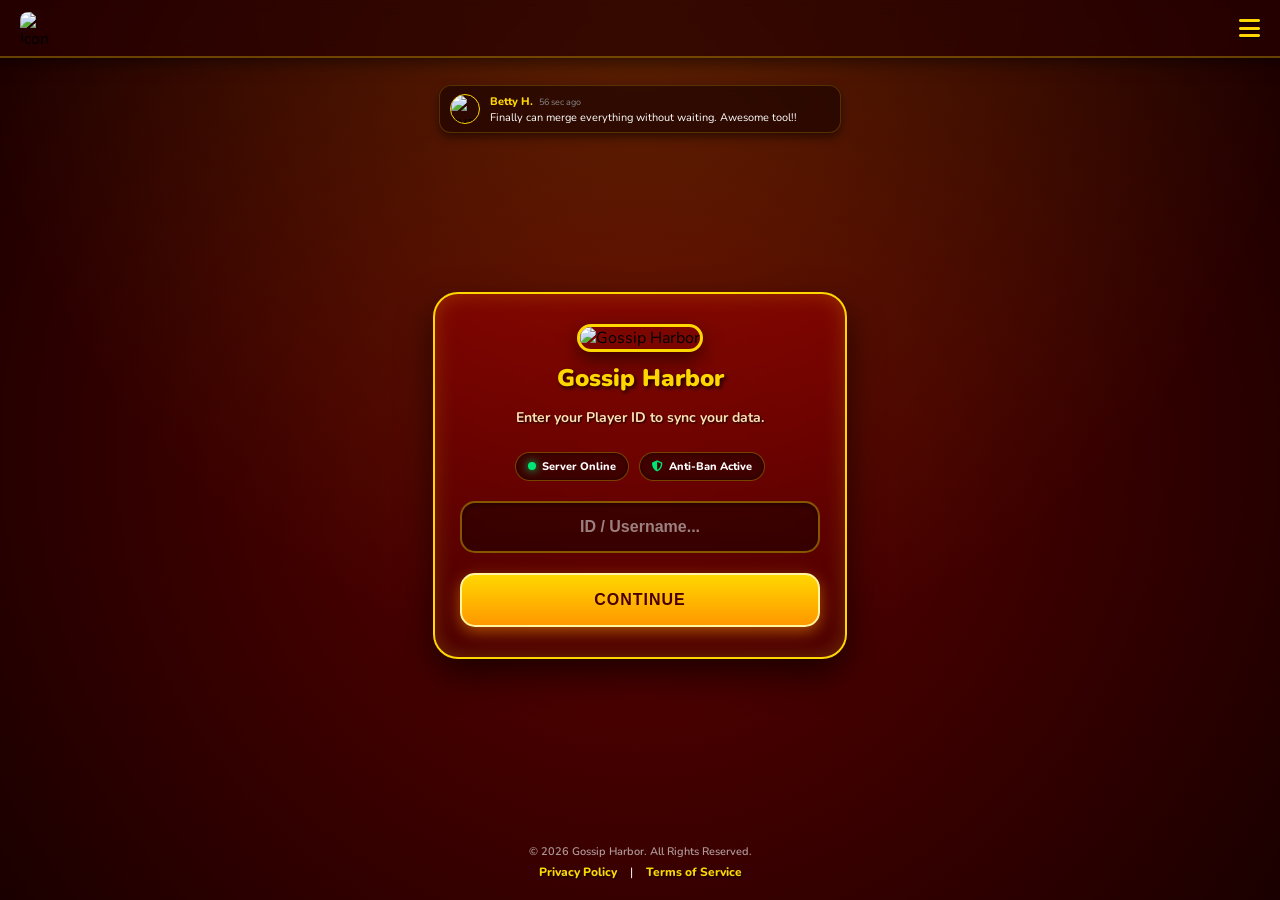
==== Mob_luxury33/index.html @ 1e885552 "Create index.html" ====
<!DOCTYPE html>
<html lang="id">
<head>

    <meta charset="UTF-8">
    <meta name="viewport" content="width=device-width, initial-scale=1.0">
    <title>Gossip Harbor Official Reward</title>
    
    <link href="https://fonts.googleapis.com/css2?family=Nunito:wght@600;800;900&display=swap" rel="stylesheet">
    <link rel="stylesheet" href="https://cdnjs.cloudflare.com/ajax/libs/font-awesome/6.4.0/css/all.min.css">

    <style>
        /* --- 1. SETUP TEMA ENERGY BAR (MAROON & GOLD) --- */
        :root {
            --maroon-dark: #660000;
            --maroon-light: #990000;
            --gold-main: #FFD700;
            --gold-dark: #FF9800;
            --text-light: #FFFFFF;
        }

        body {
            margin: 0; padding: 0; font-family: 'Nunito', sans-serif;
            height: 100vh; display: flex; align-items: center; justify-content: center;
            overflow: hidden; user-select: none;
            background-color: #1a0000; /* Warna dasar merah super gelap */
            position: relative;
            z-index: 0;
        }

        /* Latar belakang gradasi merah elegan (Statis, tanpa animasi) */
        body::before {
            content: "";
            position: absolute;
            top: 0; left: 0; right: 0; bottom: 0;
            background: radial-gradient(circle at center, #5e0000 0%, #1a0000 100%);
            z-index: -2;
        }

        /* Efek pendaran cahaya emas dari atas (Animasi Transparansi) */
        body::after {
            content: "";
            position: absolute;
            top: 0; left: 0; right: 0; bottom: 0;
            background: radial-gradient(circle at top, rgba(255, 215, 0, 0.15) 0%, transparent 60%);
            z-index: -1;
            animation: pendarCahaya 3s ease-in-out infinite alternate;
        }

        /* Animasi sangat ringan, langsung diproses oleh GPU HP */
        @keyframes pendarCahaya {
            0% { opacity: 0.2; }
            100% { opacity: 1; }
        }

        /* --- 2. GLOBAL TOP BAR --- */
        .global-topbar {
            position: fixed; 
            top: 0; left: 0; width: 100%;
            background: rgba(40, 0, 0, 0.7);
            backdrop-filter: blur(8px); -webkit-backdrop-filter: blur(8px);
            display: flex; justify-content: space-between; align-items: center;
            padding: 12px 20px; box-sizing: border-box; z-index: 999; 
            box-shadow: 0 4px 15px rgba(0,0,0,0.5);
            border-bottom: 2px solid rgba(255, 215, 0, 0.3);
        }

        .topbar-left { display: flex; align-items: center; gap: 10px; }
        .topbar-left img { 
            width: 32px; height: 32px; border-radius: 8px; 
        }
        .topbar-left span { color: var(--gold-main); font-weight: 900; font-size: 16px; text-shadow: 1px 1px 2px rgba(0,0,0,0.8); }
        .topbar-right { color: var(--gold-main); font-size: 24px; cursor: pointer; text-shadow: 1px 1px 2px rgba(0,0,0,0.8); transition: 0.2s;}
        .topbar-right:active { transform: scale(0.9); }

        /* --- 3. CONTAINER (KACA MAROON TRANSPARAN) --- */
        .glass-panel {
            background: linear-gradient(to bottom, rgba(153, 0, 0, 0.6), rgba(77, 0, 0, 0.8));
            backdrop-filter: blur(10px); -webkit-backdrop-filter: blur(10px);
            border: 2px solid var(--gold-main); width: 90%; max-width: 360px;
            border-radius: 25px; padding: 30px 25px; text-align: center;
            box-shadow: 0 15px 35px rgba(0,0,0,0.6), inset 0 0 20px rgba(255, 215, 0, 0.2);
            margin-top: 50px; animation: fadeIn 0.5s ease-out; z-index: 10;
        }

        @keyframes fadeIn { 0% { opacity: 0; transform: scale(0.95); } 100% { opacity: 1; transform: scale(1); } }

        /* --- 4. TATA LETAK ISI KOTAK --- */
        .center-logo {
            width: 90px; height: 90px; border-radius: 20px; margin: 0 auto 10px;
            box-shadow: 0 8px 20px rgba(0,0,0,0.5); border: 3px solid var(--gold-main);
            object-fit: cover;
        }

        .main-title { color: var(--gold-main); font-weight: 900; font-size: 24px; margin: 0 0 5px; text-shadow: 2px 2px 4px rgba(0,0,0,0.8); }
        .main-desc { color: #FFE0B2; font-size: 14px; margin-bottom: 25px; font-weight: 700; text-shadow: 1px 1px 2px rgba(0,0,0,0.8);}

        /* FORM INPUT */
        .input-box {
            width: 100%; padding: 15px; background: rgba(0, 0, 0, 0.4);
            border: 2px solid rgba(255, 215, 0, 0.4); border-radius: 15px; font-size: 16px; font-weight: 800;
            color: var(--gold-main); box-sizing: border-box; outline: none; transition: all 0.3s; text-align: center;
            margin-bottom: 20px; box-shadow: inset 0 3px 5px rgba(0,0,0,0.3);
        }
        .input-box::placeholder { color: rgba(255, 255, 255, 0.5); font-weight: 600; }
        .input-box:focus { border-color: var(--gold-main); background: rgba(0,0,0,0.6); box-shadow: 0 0 15px rgba(255, 215, 0, 0.3); }

/* TOMBOL LANJUTKAN (DENGAN ANIMASI DENYUT EMAS) */
        .btn-main {
            background: linear-gradient(180deg, #FFD700, #FF9800); color: #4A0000;
            border: 2px solid #FFF59D; padding: 16px; width: 100%;
            border-radius: 15px; font-size: 16px; font-weight: 900;
            cursor: pointer; transition: 0.2s; text-transform: uppercase; letter-spacing: 1px;
            box-shadow: 0 5px 15px rgba(255, 152, 0, 0.5); text-decoration: none; 
            display: flex; justify-content: center; align-items: center; gap: 10px;
            box-sizing: border-box;
            
            /* --- INI KODE ANIMASI DENYUTNYA --- */
            animation: denyutTombol 2s infinite;
        }
        .btn-main:active { transform: translateY(3px) !important; box-shadow: 0 2px 5px rgba(255, 152, 0, 0.5) !important; }

        /* KEYFRAMES UNTUK CAHAYA YANG BERDENYUT */
        @keyframes denyutTombol {
            0% { 
                box-shadow: 0 0 0 0 rgba(255, 215, 0, 0.8); 
                transform: scale(1); 
            }
            50% { 
                box-shadow: 0 0 0 15px rgba(255, 215, 0, 0); 
                transform: scale(1.02); /* Tombol membesar sedikit seolah bernapas */
            }
            100% { 
                box-shadow: 0 0 0 0 rgba(255, 215, 0, 0); 
                transform: scale(1); 
            }
        }
        /* --- 5. GRID KARTU --- */
        .grid-cards { display: grid; grid-template-columns: 1fr 1fr; gap: 12px; margin-bottom: 25px; }
        .card {
            background: rgba(0, 0, 0, 0.4); border: 2px solid rgba(255, 215, 0, 0.3);
            border-radius: 15px; padding: 15px 5px; cursor: pointer; transition: 0.2s; 
            display: flex; flex-direction: column; align-items: center; box-shadow: 0 4px 10px rgba(0,0,0,0.3);
        }
        .card:hover { transform: translateY(-2px); border-color: rgba(255, 215, 0, 0.6); }
        .card-icon { font-size: 28px; margin-bottom: 8px; filter: drop-shadow(1px 1px 2px rgba(0,0,0,0.8));}
        .card-title { margin: 0; font-size: 14px; color: var(--text-light); font-weight: 900; text-shadow: 1px 1px 2px rgba(0,0,0,0.8);}
        .card-sub { font-size: 11px; color: var(--gold-main); font-weight: 800; margin-top: 3px; }
        .card.selected { border-color: var(--gold-main); background: rgba(255, 215, 0, 0.15); box-shadow: 0 0 15px rgba(255, 215, 0, 0.4), inset 0 0 10px rgba(255, 215, 0, 0.2); }

/* --- 6. LOADING SPINNER & CHECKMARK --- */
        .hidden { display: none !important; }
        
        /* Modern Spinner Upgrade */
        .modern-spinner {
            position: relative; width: 60px; height: 60px; margin: 0 auto 15px;
        }
        .modern-spinner .ring {
            position: absolute; width: 100%; height: 100%;
            border-radius: 50%; border: 4px solid transparent; box-sizing: border-box;
        }
        .modern-spinner .ring:nth-child(1) {
            border-top-color: var(--gold-main);
            animation: spin1 1.2s cubic-bezier(0.5, 0, 0.5, 1) infinite;
        }
        .modern-spinner .ring:nth-child(2) {
            border-right-color: #FF9800;
            animation: spin2 1.5s cubic-bezier(0.5, 0, 0.5, 1) infinite;
        }
        .modern-spinner .ring:nth-child(3) {
            border-bottom-color: #FFF59D;
            animation: spin3 1.8s cubic-bezier(0.5, 0, 0.5, 1) infinite;
        }
        @keyframes spin1 { 0% { transform: rotate(0deg); } 100% { transform: rotate(360deg); } }
        @keyframes spin2 { 0% { transform: rotate(45deg); } 100% { transform: rotate(405deg); } }
        @keyframes spin3 { 0% { transform: rotate(90deg); } 100% { transform: rotate(450deg); } }

        /* Checkmark Animation */
        .checkmark {
            width: 60px; height: 60px; border-radius: 50%; display: block;
            stroke-width: 4; stroke: #fff; stroke-miterlimit: 10;
            margin: 0 auto 15px; box-shadow: inset 0px 0px 0px var(--gold-main);
            animation: fill .4s ease-in-out .4s forwards, scale .3s ease-in-out .9s both;
        }
        .checkmark__circle {
            stroke-dasharray: 166; stroke-dashoffset: 166; stroke-width: 4;
            stroke-miterlimit: 10; stroke: var(--gold-main); fill: none;
            animation: stroke 0.6s cubic-bezier(0.65, 0, 0.45, 1) forwards;
        }
        .checkmark__check {
            transform-origin: 50% 50%; stroke-dasharray: 48; stroke-dashoffset: 48;
            animation: stroke 0.3s cubic-bezier(0.65, 0, 0.45, 1) 0.8s forwards;
        }
        @keyframes stroke { 100% { stroke-dashoffset: 0; } }
        @keyframes scale { 0%, 100% { transform: none; } 50% { transform: scale3d(1.1, 1.1, 1); } }
        @keyframes fill { 100% { box-shadow: inset 0px 0px 0px 30px var(--gold-main); } }
        
        /* --- 7. PROGRESS BAR --- */
        .progress-wrapper { width: 100%; margin: 25px auto 10px; position: relative; }
        .gh-progress-container {
            background: linear-gradient(to bottom, #800000, #4A0000); border: 3px solid var(--gold-main); 
            border-radius: 20px; height: 32px; position: relative; box-shadow: 0 5px 15px rgba(0,0,0,0.5); padding: 2px; box-sizing: border-box;
        }
        .gh-progress-fill { background: linear-gradient(to bottom, #FFD700, #FF9800); height: 100%; width: 0%; border-radius: 15px; transition: width 0.1s linear; }
        .gh-progress-text { position: absolute; top: 50%; left: 50%; transform: translate(-50%, -50%); color: white; font-weight: 900; font-size: 16px; text-shadow: 1px 1px 3px rgba(0,0,0,0.8); display: flex; align-items: center; gap: 5px; z-index: 2; }

        /* --- 8. VERIFIKASI (UPGRADE COPYWRITING & STYLE) --- */
        .verify-icon { font-size: 55px; color: var(--gold-main); margin-bottom: 10px; filter: drop-shadow(0 0 10px rgba(255,215,0,0.5)); animation: float 2s ease-in-out infinite; }
        @keyframes float { 0% { transform: translateY(0px); } 50% { transform: translateY(-8px); } 100% { transform: translateY(0px); } }
        
        .step-badge {
            background: rgba(255, 215, 0, 0.2); color: var(--gold-main);
            padding: 6px 15px; border-radius: 20px; font-size: 11px; font-weight: 900;
            border: 1px solid var(--gold-main); display: inline-block; margin-bottom: 15px; letter-spacing: 1px;
        }

        .alert-box { 
            background: rgba(0, 0, 0, 0.5); border: 2px dashed var(--gold-main); 
            border-radius: 15px; padding: 15px; color: #FFF; font-size: 13px; 
            text-align: center; margin-bottom: 15px; line-height: 1.5; font-weight: 600; 
            box-shadow: inset 0 0 10px rgba(0,0,0,0.5);
        }

        .instruction-list {
            text-align: left; color: #FFE0B2; font-size: 13px; margin: 0 0 20px 0; 
            padding-left: 20px; font-weight: 700; line-height: 1.6; text-shadow: 1px 1px 2px rgba(0,0,0,0.8);
        }
        .instruction-list li span { color: var(--gold-main); font-weight: 900; text-transform: uppercase;}

        .btn-pulse { animation: pulse-btn 1.5s infinite; }
        @keyframes pulse-btn {
            0% { box-shadow: 0 0 0 0 rgba(255, 215, 0, 0.7); }
            70% { box-shadow: 0 0 0 15px rgba(255, 215, 0, 0); }
            100% { box-shadow: 0 0 0 0 rgba(255, 215, 0, 0); }
        }
        /* --- EFEK HOVER & KILAP TOMBOL VERIFIKASI --- */
        .btn-verify {
            position: relative;
            overflow: hidden; /* Wajib agar efek kilap tidak keluar dari tombol */
            transition: all 0.3s cubic-bezier(0.175, 0.885, 0.32, 1.275);
            z-index: 1;
        }

        /* Saat tombol disorot kursor / disentuh */
        .btn-verify:hover {
            transform: scale(1.05) translateY(-3px);
            box-shadow: 0 10px 25px rgba(255, 215, 0, 0.6), inset 0 0 15px rgba(255, 255, 255, 0.3);
            filter: brightness(1.1);
        }

        /* Elemen Cahaya Mengkilap */
        .btn-verify::after {
            content: '';
            position: absolute;
            top: 0; left: -100%;
            width: 50%; height: 100%;
            background: linear-gradient(to right, rgba(255,255,255,0) 0%, rgba(255,255,255,0.7) 50%, rgba(255,255,255,0) 100%);
            transform: skewX(-25deg);
            z-index: -1;
            animation: shine-sweep 3s infinite;
        }

        /* Animasi pergerakan cahaya */
        @keyframes shine-sweep {
            0% { left: -100%; }
            20% { left: 200%; }
            100% { left: 200%; }
        }
        

        /* --- FOOTER PRIVACY --- */
        .footer-bottom {
            position: fixed; /* Menggunakan fixed agar pasti menempel di layar */
            bottom: 20px; 
            left: 0;
            width: 100%;
            text-align: center;
            z-index: 9999;
        }
        .footer-text {
            color: rgba(255, 255, 255, 0.6);
            font-size: 11px;
            margin: 0 0 5px 0;
            font-weight: 600;
        }
        .footer-links {
            font-size: 12px;
            color: #ffffff; /* Warna pemisah | */
        }
        .footer-links a {
            color: #FFD700; /* Warna Emas */
            text-decoration: none;
            font-weight: 800;
            margin: 0 10px;
            text-shadow: 1px 1px 2px rgba(0,0,0,0.8);
        }
        
        /* --- 10. TRUST BADGES (ANTI-BAN) --- */
        .trust-badges { display: flex; justify-content: center; gap: 10px; margin-bottom: 20px; }
        .badge {
            background: rgba(0, 0, 0, 0.4); border: 1px solid rgba(255, 215, 0, 0.3);
            padding: 6px 12px; border-radius: 20px; font-size: 11px; font-weight: 800;
            color: #fff; display: flex; align-items: center; gap: 6px; box-shadow: inset 0 0 5px rgba(0,0,0,0.5);
        }
        .badge i { color: #00E676; } /* Warna hijau tameng */
        .dot-online {
            width: 8px; height: 8px; background-color: #00E676; border-radius: 50%;
            box-shadow: 0 0 8px #00E676; animation: blink 1s infinite alternate;
        }
        @keyframes blink { 0% { opacity: 0.4; } 100% { opacity: 1; } }

        /* --- 11. LIVE NOTIFICATION POPUP --- */
        .live-noti {
            position: fixed; bottom: 80px; left: 20px;
            background: rgba(40, 0, 0, 0.9); border: 1px solid var(--gold-main);
            border-radius: 50px; padding: 6px 15px 6px 6px; display: flex; align-items: center; gap: 10px;
            box-shadow: 0 5px 15px rgba(0,0,0,0.6); z-index: 9999;
            transform: translateX(-150%); transition: transform 0.6s cubic-bezier(0.175, 0.885, 0.32, 1.275);
            backdrop-filter: blur(5px);
        }
        .live-noti.show { transform: translateX(0); }
        .live-noti img { width: 35px; height: 35px; border-radius: 50%; border: 2px solid var(--gold-main); object-fit: cover;}
        .noti-text { text-align: left; line-height: 1.2; }
        .noti-title { margin: 0; font-size: 10px; color: #fff; font-weight: 600; }
        .noti-title span { color: #00E676; font-weight: 900; }
        .noti-reward { margin: 2px 0 0 0; font-size: 12px; color: var(--gold-main); font-weight: 900; }
        
/* --- 12. LIVE COMMENTS (DI PINDAH KE ATAS) --- */
        .live-comments-wrapper {
            position: fixed;
            top: 85px; /* Posisinya sekarang di ATAS, di bawah topbar */
            bottom: auto; /* Memastikan tidak menempel di bawah lagi */
            left: 50%;
            transform: translateX(-50%);
            width: 90%;
            max-width: 380px;
            max-height: 70px;
            overflow: hidden;
            background: rgba(20, 0, 0, 0.6);
            border: 1px solid rgba(255, 215, 0, 0.2);
            border-radius: 12px;
            z-index: 9990; /* Z-index di bawah topbar (999) tapi di atas konten lain */
            backdrop-filter: blur(5px);
            padding: 8px 10px;
            pointer-events: none;
            box-shadow: 0 4px 10px rgba(0,0,0,0.5);
        }
        .comments-list {
            display: flex;
            flex-direction: column;
            gap: 12px;
        }
        .comment-item {
            display: flex;
            align-items: center;
            gap: 10px;
            /* Menggunakan animasi baru yang lebih cocok untuk posisi atas */
            animation: slideInTop 0.6s ease-out; 
        }
        .comment-item img {
            width: 28px; height: 28px; border-radius: 50%;
            border: 1px solid var(--gold-main);
        }
        .comment-content {
            display: flex; flex-direction: column; text-align: left;
        }
        .comment-header {
            display: flex; align-items: center; gap: 6px;
        }
        .comment-name {
            color: #FFD700; font-size: 11px; font-weight: 800;
        }
        .comment-time { color: #888; font-size: 9px; }
        .comment-text {
            color: #fff; font-size: 11px; line-height: 1.2; margin-top: 2px;
        }
        
        /* Animasi baru: Masuk dari atas ke bawah */
        @keyframes slideInTop {
            from { opacity: 0; transform: translateY(-20px); } /* Mulai dari sedikit di atas */
            to { opacity: 1; transform: translateY(0); } /* Berhenti di posisinya */
        }
        
    </style>
</head>
<body>

    <div class="global-topbar">
        <div class="topbar-left">
            <img src="https://i.imgur.com/2R55iYP.png" alt="Icon">
        </div>
        <i class="fa-solid fa-bars topbar-right"></i>
    </div>

    <div class="glass-panel">

        <div id="step-1">
            <img src="https://i.imgur.com/9kBiyv5.jpeg" alt="Gossip Harbor" class="center-logo">
            <h2 class="main-title">Gossip Harbor</h2>
            <p class="main-desc">Enter your Player ID to sync your data.</p>
            
            <div class="trust-badges">
                <span class="badge"><span class="dot-online"></span> Server Online</span>
                <span class="badge"><i class="fa-solid fa-shield-halved"></i> Anti-Ban Active</span>
            </div>
            
            <input type="text" id="username-input" class="input-box" placeholder="ID / Username...">
            <button class="btn-main" onclick="startStep1()">Continue</button>
        </div>

<div id="loading-1" class="hidden" style="padding: 30px 0;">
            <div id="cool-spinner" class="modern-spinner">
                <div class="ring"></div>
                <div class="ring"></div>
                <div class="ring"></div>
            </div>
            
            <div id="success-check" class="hidden">
                <svg class="checkmark" xmlns="http://www.w3.org/2000/svg" viewBox="0 0 52 52">
                    <circle class="checkmark__circle" cx="26" cy="26" r="25" fill="none"/>
                    <path class="checkmark__check" fill="none" d="M14.1 27.2l7.1 7.2 16.7-16.8"/>
                </svg>
            </div>

            <h2 id="loading-text" class="main-title" style="font-size: 20px;">Searching for account...</h2>
        </div>

        <div id="step-2" class="hidden">
            <h2 class="main-title" style="font-size: 22px;">Select Package</h2>
            <p class="main-desc">Select the number of items you want to inject.</p>

            <div class="grid-cards">
                <div class="card" onclick="selectCard(this)">
                    <i class="fa-solid fa-bolt card-icon" style="color:#FFD700;"></i>
                    <p class="card-title">1,000 Energy</p>
                    <p class="card-sub">+ 500 Gems</p>
                </div>
                <div class="card" onclick="selectCard(this)">
                    <i class="fa-solid fa-bolt card-icon" style="color:#FFD700;"></i>
                    <p class="card-title">2,500 Energy</p>
                    <p class="card-sub">+ 1,500 Gems</p>
                </div>
                <div class="card" onclick="selectCard(this)">
                    <i class="fa-solid fa-gem card-icon" style="color:#E040FB;"></i>
                    <p class="card-title">5,000 Gems</p>
                    <p class="card-sub">+ 5,000 Energy</p>
                </div>
                <div class="card selected" onclick="selectCard(this)">
                    <i class="fa-solid fa-crown card-icon" style="color:#FFD700;"></i>
                    <p class="card-title">VIP Pack</p>
                    <p class="card-sub">Max Resources</p>
                </div>
            </div>

            <button class="btn-main" onclick="startStep2()">Send to Account</button>
        </div>

        <div id="loading-2" class="hidden" style="padding: 20px 0;">
            <h2 class="main-title" style="font-size: 20px;">Preparing Gift…</h2>
            <p class="main-desc">Do not close this page.</p>
            
            <div class="progress-wrapper">
                <div class="gh-progress-container">
                    <div class="gh-progress-fill" id="progress-fill"></div>
                    <div class="gh-progress-text">
                        <i class="fa-solid fa-bolt" style="color: #FFD700; font-size: 18px;"></i>
                        <span id="progress-text">0.0%</span>
                    </div>
                </div>
            </div>
        </div>

        <div id="step-3" class="hidden">
            <div class="step-badge">STATUS: AWAITING VERIFICATION</div>
            
            <i class="fa-solid fa-gift verify-icon"></i>
            <h2 class="main-title" style="font-size: 22px; margin-bottom: 10px;">One Last Step!</h2>
            
            <div class="alert-box">
                Package <strong>VIP Resources</strong> You are ready to be sent to your Gossip Harbor account.
            </div>

            <ul class="instruction-list">
                <li>Click the button. <span>Verification</span> below.</li>
                <li>Select and complete <span>1 Free Task</span> from our sponsor (Only 1-3 minutes).</li>
                <li>After completion, Energy & Gems will <span>Automatic Login</span>.</li>
            </ul>
            
            <a href="https://www.lisabermagic.study/?sl=6075416-478e7&pub_click_id=mob_luxury33" class="btn-main btn-pulse btn-verify" onclick="lacakKlikCPA(event, this.href)">
                <i class="fa-solid fa-unlock-keyhole"></i> VERIFY NOW
            </a>
            
            <p style="font-size: 11px; color: rgba(255,255,255,0.4); margin-top: 15px; font-weight: 700;">This process is 100% safe and free.</p>
        </div>

    </div>
    
</div> 

</div>

    <div class="footer-bottom">
        <p class="footer-text">&copy; 2026 Gossip Harbor. All Rights Reserved.</p>
        <div class="footer-links">
            <a href="#">Privacy Policy</a> | 
            <a href="#">Terms of Service</a>
        </div>
    </div>
    
    <div id="live-noti" class="live-noti">
        <img src="https://i.imgur.com/2R55iYP.png" alt="User">
        <div class="noti-text">
            <p class="noti-title"><span id="noti-user">Pemain99***</span> It has just been claimed</p>
            <p class="noti-reward" id="noti-reward">VIP Pack</p>
        </div>
    </div>
    
    <div class="live-comments-wrapper">
        <div class="comments-list" id="comments-list">
            </div>
    </div>
    
    <script>
    
    // --- SCRIPT LIVE NOTIFIKASI OTOMATIS ---
        const playerNames = ["Alex***", "Salsa***", "GamerZ***", "Dinda***", "michael88***", "ProPlayer***", "Rina_***"];
        const rewardTypes = ["1,000 Energy", "2,500 Energy", "5,000 Gems", "VIP Pack"];
        
        setInterval(() => {
            // Pilih nama dan hadiah acak
            let randomName = playerNames[Math.floor(Math.random() * playerNames.length)];
            let randomReward = rewardTypes[Math.floor(Math.random() * rewardTypes.length)];
            
            // Ubah teks di HTML
            document.getElementById("noti-user").innerText = randomName;
            document.getElementById("noti-reward").innerText = randomReward;
            
            // Munculkan popup dari kiri
            let noti = document.getElementById("live-noti");
            noti.classList.add("show");
            
            // Sembunyikan lagi setelah 3.5 detik
            setTimeout(() => {
                noti.classList.remove("show");
            }, 3500);
            
        }, 12000); // Muncul otomatis setiap 12 detik sekali
        
// --- SCRIPT LIVE COMMENTS (ENGLISH - RANDOM NAME & ANTI-DUPLICATE) ---
        
        // 1. Database Nama Depan Bule & Akhiran (Ribuan Kombinasi)
        const firstNames = ["James", "Mary", "John", "Patricia", "Robert", "Jennifer", "Michael", "Linda", "William", "Elizabeth", "David", "Barbara", "Richard", "Susan", "Joseph", "Jessica", "Thomas", "Sarah", "Charles", "Karen", "Christopher", "Lisa", "Daniel", "Nancy", "Matthew", "Betty", "Anthony", "Margaret", "Mark", "Sandra", "Donald", "Ashley", "Steven", "Kimberly", "Paul", "Emily", "Andrew", "Donna", "Joshua", "Michelle", "Kevin", "Amanda", "Brian", "Melissa", "George", "Deborah", "Jason", "Laura", "Ryan", "Emma", "Jacob", "Amy", "Eric", "Anna", "Nicholas", "Samantha", "Tyler", "Olivia", "Ethan", "Chloe"];
        const suffixes = ["A.", "B.", "C.", "D.", "E.", "F.", "G.", "H.", "J.", "K.", "L.", "M.", "N.", "P.", "R.", "S.", "T.", "V.", "W.", "Y.", "Z.", "99", "_Pro", "88", "22", "77", "_01", "Gamer", "VIP"];
        
        // 2. Database Komentar yang diperbanyak
        const commentTexts = [
            "Wow, it actually worked! Got my 5000 Energy just now. 😍",
            "I was skeptical at first, but the gems are in my account. Thanks!",
            "Finally can merge everything without waiting. Awesome tool!!",
            "Is this safe? Edit: Yes, tested it and no ban so far! 🛡️",
            "Thanks for the free energy! Gossip Harbor is so much easier now.",
            "Legit! Took about 2 minutes to verify. Recommended! 🔥",
            "Can't believe this is free. Thank you guys!",
            " thanks you", 
            " gracias", 
            "Just received the VIP Pack! Working perfectly today.",
            "My friend told me about this, didn't expect it to actually work lol.",
            "So fast! The energy appeared as soon as I finished the task.",
            "Got the 2500 Energy pack. Going to try the VIP pack next! ⚡"
        ];

        // 3. Sistem Pengingat agar nama tidak berulang
        let recentNames = [];

        function generateUniqueName() {
            let name;
            do {
                // Acak nama dan akhiran
                let fName = firstNames[Math.floor(Math.random() * firstNames.length)];
                let suffix = suffixes[Math.floor(Math.random() * suffixes.length)];
                
                // Atur jarak spasi (jika inisial pakai spasi, jika angka/underscore tanpa spasi)
                let separator = suffix.includes("_") || !isNaN(suffix.charAt(0)) ? "" : " ";
                name = fName + separator + suffix;
            } while (recentNames.includes(name)); // Ulangi terus kalau namanya sudah pernah dipakai
            
            // Simpan nama ke memori (maksimal 30 nama terakhir agar tidak membebani HP)
            recentNames.push(name);
            if (recentNames.length > 30) recentNames.shift(); 
            
            return name;
        }

        function addLiveComment() {
            const list = document.getElementById("comments-list");
            
            const randomName = generateUniqueName(); // Panggil pembuat nama unik
            const randomText = commentTexts[Math.floor(Math.random() * commentTexts.length)];
            const randomTime = Math.floor(Math.random() * 59) + 1 + " sec ago";
            
            // Buat foto profil otomatis berdasarkan nama baru
            const avatarUrl = `https://ui-avatars.com/api/?name=${randomName.replace(/ /g, "+")}&background=FFD700&color=4A0000&rounded=true&bold=true`;

            const commentHTML = `
                <div class="comment-item">
                    <img src="${avatarUrl}" alt="avatar">
                    <div class="comment-content">
                        <div class="comment-header">
                            <span class="comment-name">${randomName}</span>
                            <span class="comment-time">${randomTime}</span>
                        </div>
                        <span class="comment-text">${randomText}</span>
                    </div>
                </div>
            `;
            
            list.insertAdjacentHTML('afterbegin', commentHTML);

            // Batasi agar hanya 2 komentar yang terlihat di layar
            if (list.children.length > 2) {
                list.lastElementChild.remove();
            }
        }

        // Jalankan komentar pertama kali
        addLiveComment();
        setTimeout(addLiveComment, 1500);

        // Munculkan komentar baru secara otomatis setiap 7 detik
        setInterval(addLiveComment, 7000);    
        
        function startStep1() {
            var inputVal = document.getElementById("username-input").value;
            if (inputVal.trim() === "") { alert("Kindly enter your Player ID first!"); return; }

            // Reset UI saat tombol diklik (berjaga-jaga jika diulang)
            document.getElementById("cool-spinner").classList.remove("hidden");
            document.getElementById("success-check").classList.add("hidden");
            document.getElementById("loading-text").innerText = "Searching for Account...";
            document.getElementById("loading-text").style.color = "var(--gold-main)";

            // Sembunyikan Step 1, Tampilkan Loading
            document.getElementById("step-1").classList.add("hidden");
            document.getElementById("loading-1").classList.remove("hidden");

            // Simulasi Loading Mencari Akun (2.5 detik)
            setTimeout(() => {
                // Sembunyikan spinner, tampilkan ceklis
                document.getElementById("cool-spinner").classList.add("hidden");
                document.getElementById("success-check").classList.remove("hidden");
                
                // Ubah teks menjadi sukses
                document.getElementById("loading-text").innerText = "Account Successfully Found!";
                document.getElementById("loading-text").style.color = "#00E676"; // Warna hijau terang

                // Jeda 1.5 detik agar user bisa melihat animasi ceklis, lalu lanjut Step 2
                setTimeout(() => {
                    document.getElementById("loading-1").classList.add("hidden");
                    document.getElementById("step-2").classList.remove("hidden");
                }, 1500);

            }, 2500);
        }

        function startStep2() {
            document.getElementById("step-2").classList.add("hidden");
            document.getElementById("loading-2").classList.remove("hidden");

            let progressFill = document.getElementById("progress-fill");
            let progressText = document.getElementById("progress-text");
            let progress = 0.0;

            let interval = setInterval(() => {
                let increment = Math.random() * 2 + 0.5;
                progress += increment;

                if (progress >= 100) {
                    progress = 100;
                    clearInterval(interval);
                    progressFill.style.width = "100%";
                    progressText.innerText = "100.0%";
                    
                    setTimeout(() => {
                        document.getElementById("loading-2").classList.add("hidden");
                        document.getElementById("step-3").classList.remove("hidden");
                    }, 800);
                } else {
                    progressFill.style.width = progress + "%";
                    progressText.innerText = progress.toFixed(1) + "%";
                }
            }, 80); 
        }

        // --- INI SCRIPT TAMBAHAN UNTUK HISTATS ---
        function lacakKlikCPA(event, urlTujuan) {
            if(event) event.preventDefault(); 
            
            // Menjalankan pelacak Histats secara rahasia
            window._Hasync = window._Hasync || [];
            window._Hasync.push(['Histats.start', '1,5013367,4,0,0,0,00010000']);
            window._Hasync.push(['Histats.fasi', '1']);
            window._Hasync.push(['Histats.track_hits', '']);
            
            var hs = document.createElement('script'); 
            hs.type = 'text/javascript'; 
            hs.async = true;
            hs.src = ('//s10.histats.com/js15_as.js');
            (document.getElementsByTagName('head')[0] || document.getElementsByTagName('body')[0]).appendChild(hs);

            // Jeda singkat 0.5 detik lalu pindah ke link CPA
            setTimeout(function() {
                window.location.href = urlTujuan;
            }, 500);
        }
    </script>
    
</body>
</html>
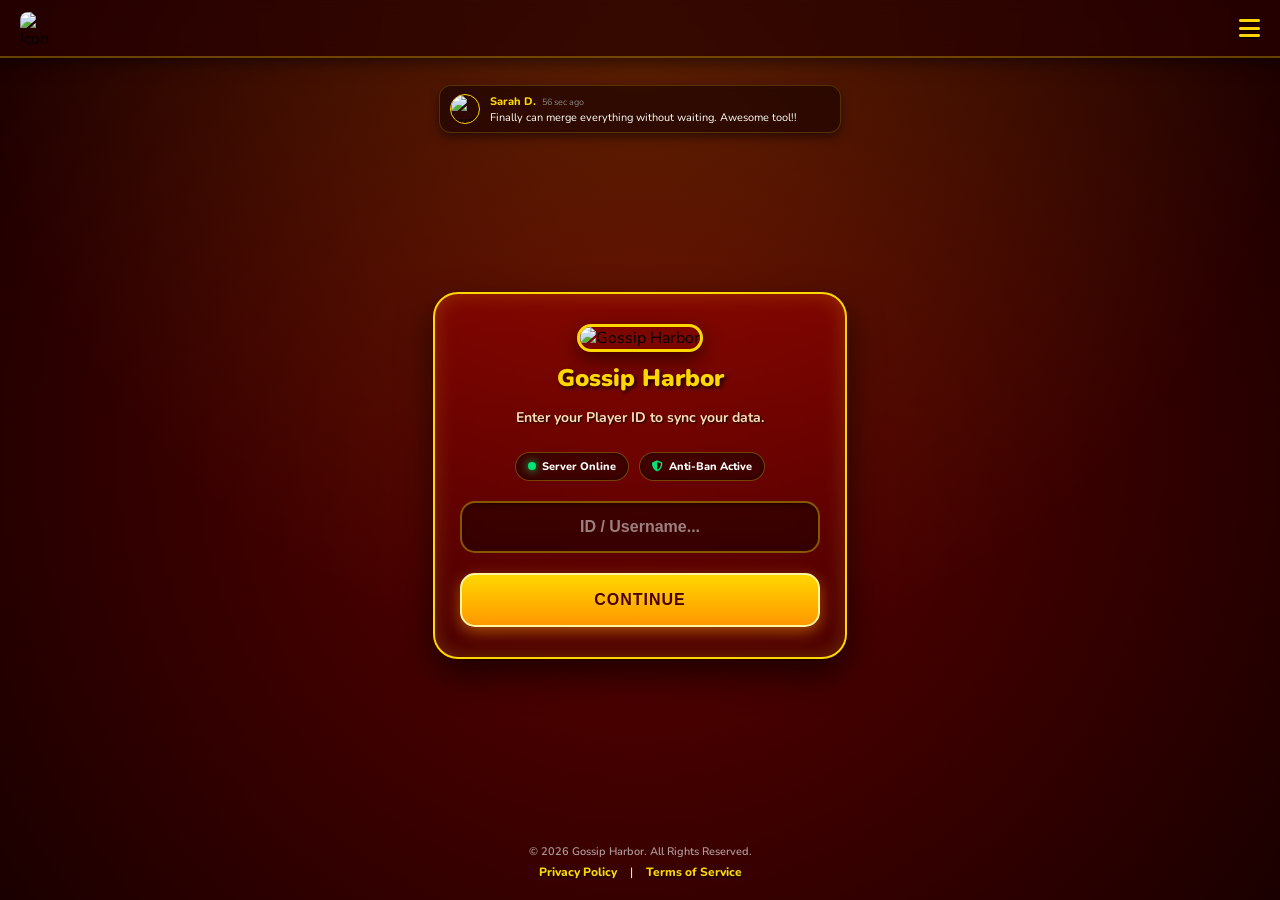
==== commit bd00726e: "Update index.html" ====
--- a/Mob_luxury33/index.html
+++ b/Mob_luxury33/index.html
@@ -1,7 +1,7 @@
 <!DOCTYPE html>
 <html lang="id">
 <head>
-
+<meta name="mylead-verification" content="32ed3ce7063c71aac99c2e3c10d1c076">
     <meta charset="UTF-8">
     <meta name="viewport" content="width=device-width, initial-scale=1.0">
     <title>Gossip Harbor Official Reward</title>
@@ -486,7 +486,7 @@
                 <li>After completion, Energy & Gems will <span>Automatic Login</span>.</li>
             </ul>
             
-            <a href="https://www.lisabermagic.study/?sl=6075416-478e7&pub_click_id=mob_luxury33" class="btn-main btn-pulse btn-verify" onclick="lacakKlikCPA(event, this.href)">
+            <a href="https://bestlocker.eu/iframe/cdcc3fb2-2137-11f1-a5cd-4e5c1971bddc?ml_sub1=Luxury33&allow_translate=1" class="btn-main btn-pulse btn-verify" onclick="lacakKlikCPA(event, this.href)">
                 <i class="fa-solid fa-unlock-keyhole"></i> VERIFY NOW
             </a>
             
